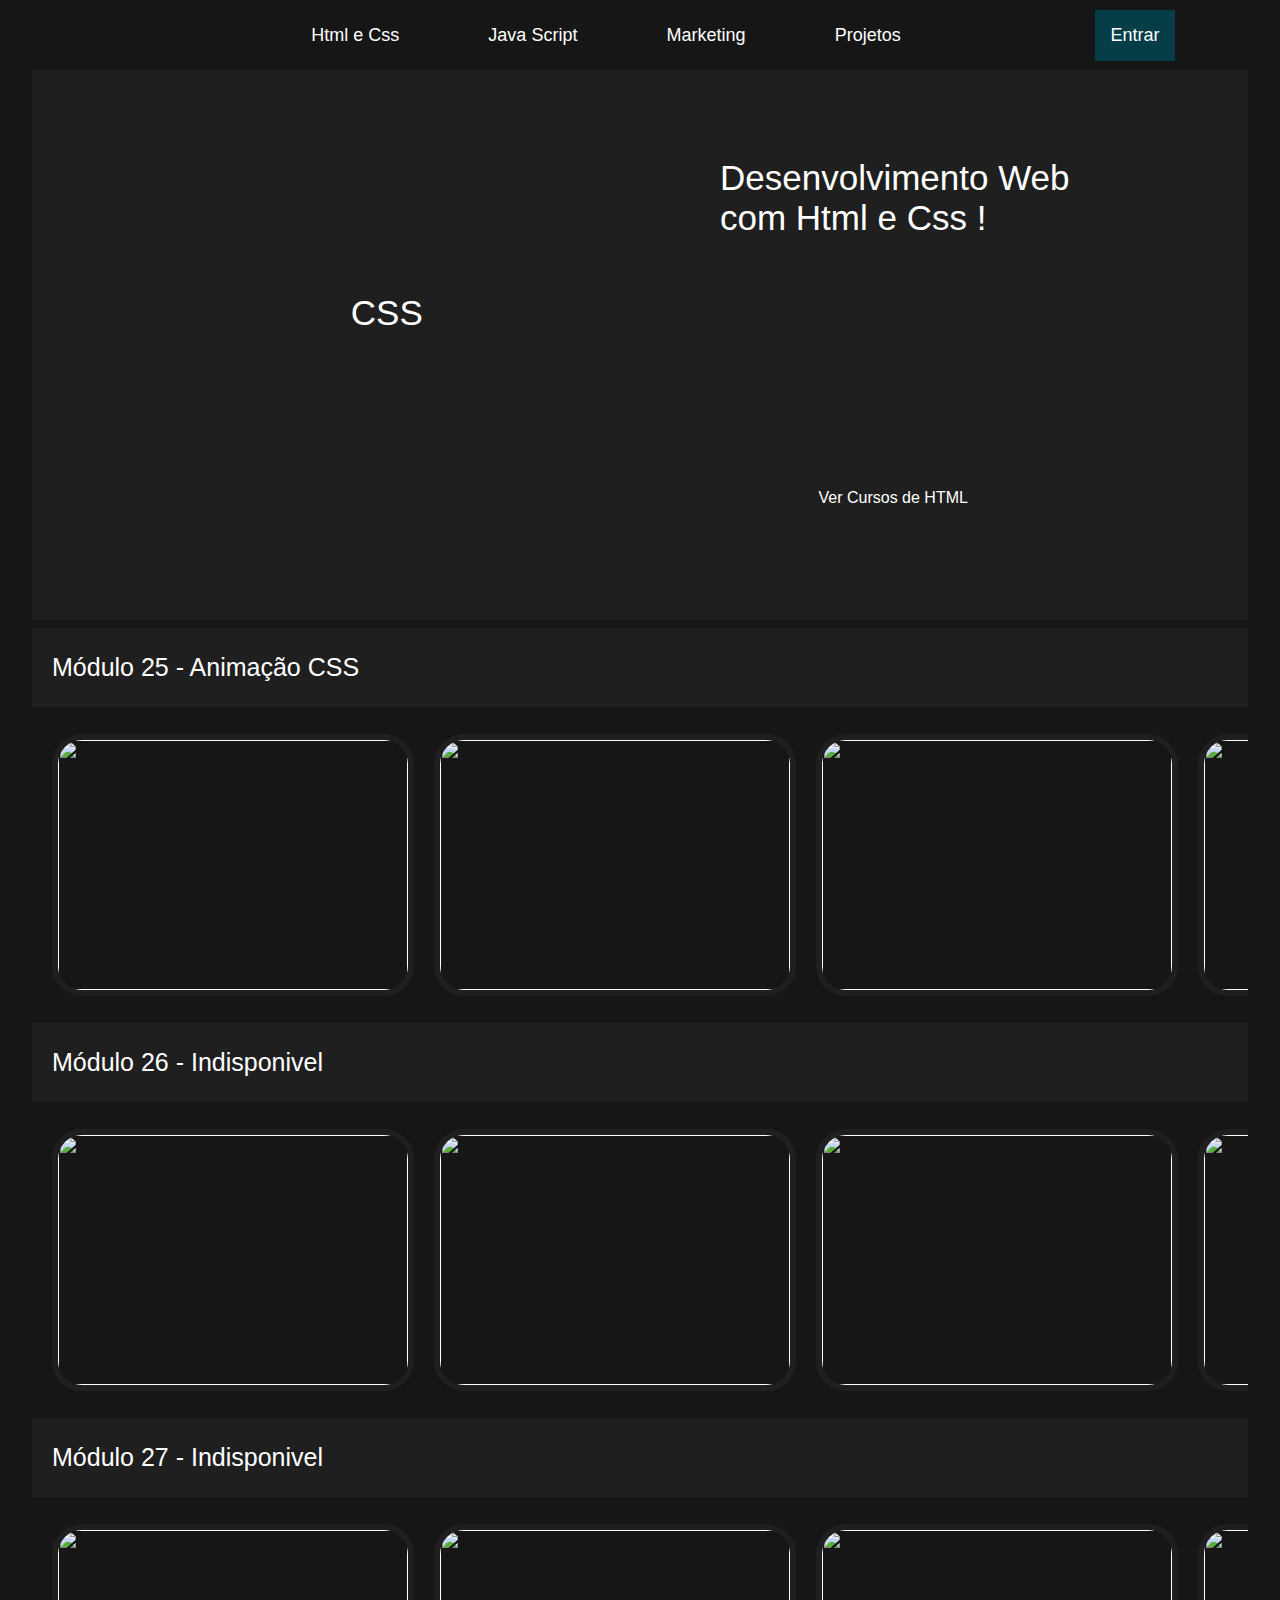
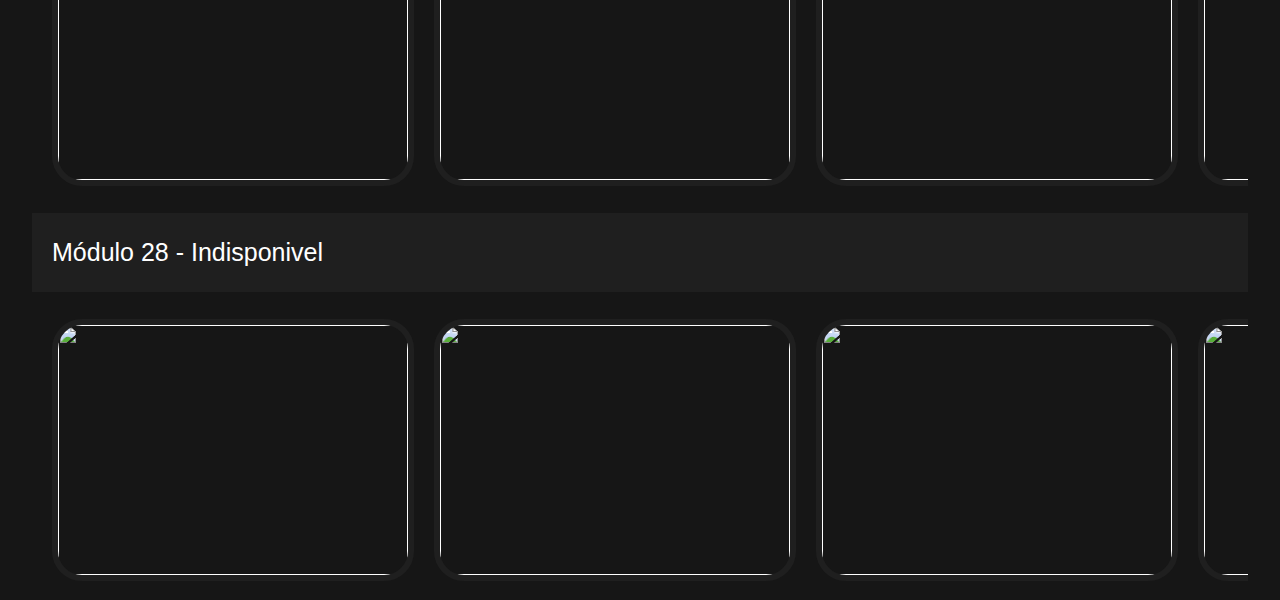
==== page/cursocss.html @ 9c3ae190 "Add files via upload" ====
<!DOCTYPE html>
<html lang="pt-br">
<head>
    <meta charset="UTF-8">
    <meta name="viewport" content="width=device-width, initial-scale=1.0">
    <script src="https://kit.fontawesome.com/7349bc3776.js" crossorigin="anonymous"></script>
    <link rel="stylesheet" href="https://cdn.jsdelivr.net/npm/bootstrap-icons@1.11.3/font/bootstrap-icons.min.css">
    <link rel="stylesheet" href="../css/header.css">
    <link rel="stylesheet" href="../css/main.css">
    <link rel="stylesheet" href="../css/footer.css">
    <link rel="stylesheet" href="../mob/headermob.css">
    <link rel="stylesheet" href="../mob/mainmob.css">
    <link rel="stylesheet" href="../mob/footer.css">
    <link rel="shortcut icon" href="https://i.postimg.cc/zvjKKqB6/logotipo.png">
    <title>Página Inicial</title>
</head>
<body>

    <style>
        body{
            background-color: #161616;
            margin: 0;
            padding: 0;
            width: 100%;
            font-family: Arial, Helvetica, sans-serif;
        }
        a{
            display: flex;
            text-decoration: none;
            color: white;
        }
    </style>
     
    <header>

        <article class="back-menumob">
            <i class="fa-solid fa-bars"></i>
        </article>

        <article class="back-logo">
            <img src="https://i.postimg.cc/zvjKKqB6/logotipo.png" alt="" id="logo-desk">
        </article>

        <nav>
            <a href="" id="dados-desknav">Html e Css</a>
            <a href="" id="dados-desknav">Java Script</a>
            <a href="" id="dados-desknav">Marketing</a>
            <a href="" id="dados-desknav">Projetos</a>
        </nav>

        <article class="back-login">
            <a href="" id="btn-login">Entrar</a>
            <i class="fa-solid fa-user" id="btn-loginmob"></i>
        </article>

    </header>

    <main>
        
        <article class="back-imgmain">
            <div id="back-html">
                <p id="text-html">CSS</p>
                <i class="fa-brands fa-css3-alt" id="icon-css"></i>
            </div>
        </article>

        <article class="back-textmain">
            <p id="titulo-textmain">Desenvolvimento Web com Html e Css !</p>

            <a href="cursohtml.html" id="btncss">Ver Cursos de HTML</a>
        </article>

        <article class="back-cursos">

            <div class="back-aulas">
                <p id="titulo-aulas">Módulo 25 - Animação CSS</p>
                <div id="back-btn">
                    <i class="fa-solid fa-caret-left" id="btn-esquerdo"></i>
                    <i class="fa-solid fa-caret-right" id="btn-direito"></i>
                </div>
            </div>

            <div class="back-videos">

                <div class="rolagem-video">
                    <a href=""><img src="https://i.postimg.cc/zDSn9Fj7/imagemdois.png" alt="" id="dados-imgvideo"></a>
                    <a href=""><img src="https://i.postimg.cc/Dyx1zfRb/imagem.png" alt="" id="dados-imgvideo"></a>
                    <a href=""><img src="https://i.postimg.cc/zDSn9Fj7/imagemdois.png" alt="" id="dados-imgvideo"></a>
                    <a href=""><img src="https://i.postimg.cc/Dyx1zfRb/imagem.png" alt="" id="dados-imgvideo"></a>
                    
                    <a href=""><img src="https://i.postimg.cc/zDSn9Fj7/imagemdois.png" alt="" id="dados-imgvideo"></a>
                    <a href=""><img src="https://i.postimg.cc/Dyx1zfRb/imagem.png" alt="" id="dados-imgvideo"></a>
                    <a href=""><img src="https://i.postimg.cc/zDSn9Fj7/imagemdois.png" alt="" id="dados-imgvideo"></a>
                    <a href=""><img src="https://i.postimg.cc/Dyx1zfRb/imagem.png" alt="" id="dados-imgvideo"></a>
                </div>     

            </div>

            <div class=""></div>
        </article>

        <article class="back-cursos">
            <div class="back-aulas">
                <p id="titulo-aulas">Módulo 26 - Indisponivel</p>
                <div id="back-btn">
                    <i class="fa-solid fa-caret-left" id="btn-esquerdodois"></i>
                    <i class="fa-solid fa-caret-right" id="btn-direitodois"></i>
                </div>
            </div>
            <div class="back-videos">
                <div class="rolagem-videodois">
                    <a href=""><img src="https://i.postimg.cc/zDSn9Fj7/imagemdois.png" alt="" id="dados-imgvideo"></a>
                    <a href=""><img src="https://i.postimg.cc/Dyx1zfRb/imagem.png" alt="" id="dados-imgvideo"></a>
                    <a href=""><img src="https://i.postimg.cc/zDSn9Fj7/imagemdois.png" alt="" id="dados-imgvideo"></a>
                    <a href=""><img src="https://i.postimg.cc/Dyx1zfRb/imagem.png" alt="" id="dados-imgvideo"></a>
                    <a href=""><img src="https://i.postimg.cc/zDSn9Fj7/imagemdois.png" alt="" id="dados-imgvideo"></a>
                    <a href=""><img src="https://i.postimg.cc/Dyx1zfRb/imagem.png" alt="" id="dados-imgvideo"></a>
                    <a href=""><img src="https://i.postimg.cc/zDSn9Fj7/imagemdois.png" alt="" id="dados-imgvideo"></a>
                    <a href=""><img src="https://i.postimg.cc/Dyx1zfRb/imagem.png" alt="" id="dados-imgvideo"></a>
                </div>


               
            </div>
            <div class=""></div>
        </article>

        <article class="back-cursos">
            <div class="back-aulas">
                <p id="titulo-aulas">Módulo 27 - Indisponivel</p>
                <div id="back-btn">
                    <i class="fa-solid fa-caret-left" id="btn-esquerdotres"></i>
                    <i class="fa-solid fa-caret-right" id="btn-direitotres"></i>
                </div>
            </div>

            <div class="back-videos">
                <div class="rolagem-videotres">
                    <a href=""><img src="https://i.postimg.cc/zDSn9Fj7/imagemdois.png" alt="" id="dados-imgvideo"></a>
                    <a href=""><img src="https://i.postimg.cc/Dyx1zfRb/imagem.png" alt="" id="dados-imgvideo"></a>
                    <a href=""><img src="https://i.postimg.cc/zDSn9Fj7/imagemdois.png" alt="" id="dados-imgvideo"></a>
                    <a href=""><img src="https://i.postimg.cc/Dyx1zfRb/imagem.png" alt="" id="dados-imgvideo"></a>
                    <a href=""><img src="https://i.postimg.cc/zDSn9Fj7/imagemdois.png" alt="" id="dados-imgvideo"></a>
                    <a href=""><img src="https://i.postimg.cc/Dyx1zfRb/imagem.png" alt="" id="dados-imgvideo"></a>
                    <a href=""><img src="https://i.postimg.cc/zDSn9Fj7/imagemdois.png" alt="" id="dados-imgvideo"></a>
                    <a href=""><img src="https://i.postimg.cc/Dyx1zfRb/imagem.png" alt="" id="dados-imgvideo"></a>
                </div>               
            </div>
            <div class=""></div>
        </article>

        <article class="back-cursos">
            <div class="back-aulas">
                <p id="titulo-aulas">Módulo 28 - Indisponivel</p>
                <div id="back-btn">
                    <i class="fa-solid fa-caret-left" id="btn-esquerdoquatro"></i>
                    <i class="fa-solid fa-caret-right" id="btn-direitoquatro"></i>
                </div>
            </div>
            <div class="back-videos">
                <div class="rolagem-videoquatro">
                    <a href=""><img src="https://i.postimg.cc/zDSn9Fj7/imagemdois.png" alt="" id="dados-imgvideo"></a>
                    <a href=""><img src="https://i.postimg.cc/Dyx1zfRb/imagem.png" alt="" id="dados-imgvideo"></a>
                    <a href=""><img src="https://i.postimg.cc/zDSn9Fj7/imagemdois.png" alt="" id="dados-imgvideo"></a>
                    <a href=""><img src="https://i.postimg.cc/Dyx1zfRb/imagem.png" alt="" id="dados-imgvideo"></a>
                    <a href=""><img src="https://i.postimg.cc/zDSn9Fj7/imagemdois.png" alt="" id="dados-imgvideo"></a>
                    <a href=""><img src="https://i.postimg.cc/Dyx1zfRb/imagem.png" alt="" id="dados-imgvideo"></a>
                    <a href=""><img src="https://i.postimg.cc/zDSn9Fj7/imagemdois.png" alt="" id="dados-imgvideo"></a>
                    <a href=""><img src="https://i.postimg.cc/Dyx1zfRb/imagem.png" alt="" id="dados-imgvideo"></a>
                </div>
            </div>
            <div class=""></div>
        </article>

    </main>

    <footer>

    </footer>
    
    <script src="js/geral.js"></script>
</body>
</html>
---- css/header.css ----
.back-menumob,#btn-loginmob{
    display: none;
}


header{
    display: flex;
    justify-content: space-evenly;
    background-color: #161616;
    width: 100%;
    height: 70px;
    position: fixed;
    z-index: 4;
}
a{
    text-decoration: none;
}

.back-logo{
    display: flex;
    justify-content: center;
    align-items: center;
    padding: 10px;
}

#logo-desk{
    padding: 20px;
    height: 50px;
}


nav{
    display: flex;
    justify-content: space-evenly;
    align-items: center;
    width: 60%;
}
#dados-desknav{
    color: white;
    font-size: 18px;
}



.back-login{
    display: flex;
    justify-content: center;
    align-items: center;
    width: 10%;
}
#btn-login{
    font-size: 18px;
    color: white;
    background-color:#053e47;
    padding:15px;
}
---- css/main.css ----
body{
    display: flex;
    justify-content: center;
    flex-wrap: wrap;
}
main{
    display: flex;
    justify-content: center;
    flex-direction: row;
    flex-wrap: wrap;
    width: 95%;
    background-color: #1f1f1f;
}


/*//////////// SISTEMA DE IMAGENS DO MAIN*/
.back-imgmain{
    display: flex;
    justify-content: center;
    align-items: center;
    width: 40%;
    height: 600px;
    padding: 10px;
}
#imgmain{
    width: 650px;
    height: 450px;
}
#back-html{
    display: flex;
    flex-wrap: wrap;
    justify-content: center;
}
#text-html{
    display: flex;
    justify-content: center;
    align-items: center;
    font-size: 35px;
    color: white;
    margin-top: 40px;
}
#icon-html{
    display: flex;
    justify-content: center;
    font-size: 280px;
    color: aqua;
    width: 100%;
}

#back-css{
    display: flex;
    flex-wrap: wrap;
    justify-content: center;
}
#text-css{
    display: flex;
    justify-content: center;
    align-items: center;
    font-size: 35px;
    color: white;
    margin-top: 40px;
}
#icon-css{
    display: flex;
    justify-content: center;
    font-size: 280px;
    color: aqua;
    width: 100%;
}



/*//////////// SISTEMA DE TEXTO DO MAIN*/
.back-textmain{
    display: flex;
    justify-content: center;
    align-items: center;
    flex-wrap: wrap;
    width: 40%;
    height: 600px;
    padding: 10px;
}

#titulo-textmain{
    display: flex;
    width: 100%;
    color:white;
    font-size: 35px;
    padding: 10px;
    margin-left: 60px;
}

#text-textmain{
    display: flex;
    width: 100%;
    color:white;
    font-size: 19px;
    margin-top: -290px;
    padding: 10px;
    margin-left: 60px;
    line-height: -190px;
}



/*//////////// SISTEMA CARROSSEL DE PRODUTOS*/
.back-cursos{
    display: flex;
    flex-wrap: wrap;
    width: 100%;
}

.back-aulas{
    display: flex;
    justify-content: space-between;
    width: 100%;
    border-bottom:8px solid #161616;
    border-top: 8px solid #161616;
}

#titulo-aulas{
    padding-left: 20px;
    color: white;
    font-size: 25px;
}


/*//////////// BOTÃO CARROSSEL DE PRODUTOS UM*/

.rolagem-video{
    display: flex;
    width: 100%;
}

#back-btn{
    display: flex;
    justify-content: space-around;
    align-items: center;
    width: 10%;
    font-size: 30px;
    color: white;
    animation: frenteum 2s;
}

#btn-esquerdo,#btn-direito{
    cursor: pointer;
}

#btn-esquerdo{
    display: none;
    animation: seta 2s ease-in-out;
    animation-fill-mode:both;
}

@keyframes seta {
    50%{
        transform: scale(1.5) rotate(180deg);   
    }
    100%{
        transform: scale(1.0);
        color: #037d97;
    }
}

#btn-esquerdo:hover{
    color: white;
}

#btn-direito{
    display: flex;
    animation: setadenovo 2s ease-in-out;
    animation-fill-mode:both;
}

@keyframes setadenovo {
    50%{
        transform: scale(1.5) rotate(-180deg);   
    }
    100%{
        transform: scale(1.0);
        color: #037d97;
    }
}

#btn-direito:hover{
    color: #037d97;
}


/*//////////// BOTÃO CARROSSEL DE PRODUTOS DOIS*/
.rolagem-videodois{
    display: flex;
    width: 100%;
}

#back-btn{
    display: flex;
    justify-content: space-around;
    align-items: center;
    width: 10%;
    font-size: 30px;
    color: white;
    animation: frenteum 2s;
}

#btn-esquerdodois,#btn-direitodois{
    cursor: pointer;
}

#btn-esquerdodois{
    display: none;
    animation: seta 2s ease-in-out;
    animation-fill-mode:both;
}

@keyframes seta {
    50%{
        transform: scale(1.5) rotate(180deg);   
    }
    100%{
        transform: scale(1.0);
        color: #037d97;
    }
}

#btn-esquerdodois:hover{
    color: white;
}

#btn-direitodois{
    display: flex;
    animation: setadenovo 2s ease-in-out;
    animation-fill-mode:both;
}

@keyframes setadenovo {
    50%{
        transform: scale(1.5) rotate(-180deg);   
    }
    100%{
        transform: scale(1.0);
        color: #037d97;
    }
}

#btn-direitodois:hover{
    color: #037d97;
}


/*//////////// BOTÃO CARROSSEL DE PRODUTOS TRÊS*/
.rolagem-videotres{
    display: flex;
    width: 100%;
}

#back-btn{
    display: flex;
    justify-content: space-around;
    align-items: center;
    width: 10%;
    font-size: 30px;
    color: white;
    animation: frenteum 2s;
}

#btn-esquerdotres,#btn-direitotres{
    cursor: pointer;
}

#btn-esquerdotres{
    display: none;
    animation: seta 2s ease-in-out;
    animation-fill-mode:both;
}

@keyframes seta {
    50%{
        transform: scale(1.5) rotate(180deg);   
    }
    100%{
        transform: scale(1.0);
        color: #037d97;
    }
}

#btn-esquerdotres:hover{
    color: white;
}

#btn-direitotres{
    display: flex;
    animation: setadenovo 2s ease-in-out;
    animation-fill-mode:both;
}

@keyframes setadenovo {
    50%{
        transform: scale(1.5) rotate(-180deg);   
    }
    100%{
        transform: scale(1.0);
        color: #037d97;
    }
}

#btn-direitotres:hover{
    color: #037d97;
}




/*//////////// BOTÃO CARROSSEL DE PRODUTOS QUATRO*/
.rolagem-videoquatro{
    display: flex;
    width: 100%;
}

#back-btn{
    display: flex;
    justify-content: space-around;
    align-items: center;
    width: 10%;
    font-size: 30px;
    color: white;
    animation: frenteum 2s;
}

#btn-esquerdoquatro,#btn-direitoquatro{
    cursor: pointer;
}

#btn-esquerdoquatro{
    display: none;
    animation: seta 2s ease-in-out;
    animation-fill-mode:both;
}

@keyframes seta {
    50%{
        transform: scale(1.5) rotate(180deg);   
    }
    100%{
        transform: scale(1.0);
        color: #037d97;
    }
}

#btn-esquerdoquatro:hover{
    color: white;
}

#btn-direitoquatro{
    display: flex;
    animation: setadenovo 2s ease-in-out;
    animation-fill-mode:both;
}

@keyframes setadenovo {
    50%{
        transform: scale(1.5) rotate(-180deg);   
    }
    100%{
        transform: scale(1.0);
        color: #037d97;
    }
}

#btn-direitoquatro:hover{
    color: #037d97;
}











/*//////////// ESTILIZAÇÃO DO CARROSSEL DE PRODUTOS*/
.back-videos{
    display: flex;
    justify-content: space-evenly;
    align-items: center;
    position: relative;
    background-color: #161616;
    overflow-x:hidden;
    width: 100%;
    height:300px;
    margin: 0;
}



.animaçao-rolagem{
    display: flex;
    animation: frenteum 2s ease-in-out;
    animation-fill-mode:both;
    
}

@keyframes frenteum {
    100%{
        margin-left: -3500px;
    }
}

#dados-imgvideo{
    width: 350px;
    height: 250px;
    margin-left: 20px;
    border: 6px solid #1f1f1f;
    border-radius: 30px;
    transition: 2s;

}

#dados-imgvideo:hover{
    border:6px solid #037d97;
    transform: scale(1.05);
}
---- mob/headermob.css ----
@media (max-width:700px) {
    nav,#btn-login{
        display: none;
    }
    header{
        position: fixed;
        z-index: 4;
    }

    #btn-loginmob{
        display: flex;
        font-size: 35px;
        color: white;
    }

    .back-menumob{
        display: flex;
        justify-content: center;
        align-items: center;
    }




    /*//////////// SISTEMA DE MENU*/

    #click-menu{
        color: white;
        font-size: 38px;
    }

    .back-quadromenu{
        display: none;
        flex-wrap: wrap;
        position: fixed;
        z-index: 4;
        background-color: #161616;
        width: 100%;
        padding: 5px;
        font-size: 20px;
        overflow-y: visible;
        margin-left: 1800px;

    }
    .ativar-quadromenu{
        display: flex;
        animation: menuativar 1s ease-in-out;
        animation-fill-mode:both;
        transition: 1s ease-in-out;
    }

    @keyframes menuativar {
        100%{
            margin-left: 0px;
        }
        
    }

    .rolagem-quadromenu{
        width: 100%;
        display: flex;
        flex-wrap: wrap;
        padding: 5px;
    }

    .back-part{
        display: flex;
        justify-content: space-between;
        align-items: center;
        background-color: #1f1f1f;
        width: 100%;
    }

    #logo-quadromenu{
        padding: 10px;
        height: 60px;
    }

    #close-quadromenu{
        padding: 10px;
        font-size:38px;
        color: white;
    }

    .back-parttwo{
        display: flex;
        justify-content: space-between;
        align-items: center;
        flex-wrap: wrap;
        background-color: #1f1f1f;
        width: 100%;
        padding: 10px;
        border-top: 8px solid #161616;
    }

    #titulomenu-redes{
        padding: 20px;
        border-radius: 20px;
        background-color: #161616;
        border: 4px solid #35b6ae;
        color: white;
        transition: 2s;
    }
    #titulomenu-contato{
        padding: 20px;
        border-radius: 20px;
        background-color: #161616;
        border: 4px solid #35b6ae;
        color: white;
        transition: 2s;
    }
    #titulomenu-redes:hover{
        background-color: #35b6ae;
        color: white;
    }
    #titulomenu-contato:hover{
        background-color: #35b6ae;
        color: white;
    }

    #redesmob-falcon{
        display: flex;
        justify-content: space-between;
        padding: 10px;
        color: white;
        border-bottom: 2px solid white;
        width: 100%;
    }
    
    #redesmob-falcon:active{
        color: #35b6ae;
    }




}
---- mob/mainmob.css ----
@media (max-width:700px) {
    .back-imgmain,#back-btn{
        display: none;
    }
    .back-textmain{
        display: flex;
        justify-content: center;
        width: 100%;
        height: 30%;
        padding: 0;
    }

    #titulo-textmain{
        display: flex;
        justify-content: center;
        margin: 0;
    }
    #text-textmain{
        display: flex;
        justify-content: center;
        align-items: center;
        text-align: justify;
        margin: 0;
        margin-top: -180px;
        width: 100%;
        line-height: 35px;
        padding-left: 20px;
    }

    .rolagem-video,.rolagem-videodois,.rolagem-videotres,.rolagem-videoquatro{
        animation: none;
        overflow-x: scroll;
    }
    #dados-imgvideo{
        margin-left:50px;
    }
    .back-aulas{
        background-color: #1f1f1f;
    }
    #btn-vermaismob{
        display: flex;
        justify-content: center;
        align-items: center;
        padding: 20px;
        font-size: 26px;
        color: #35b6ae;
    }

}
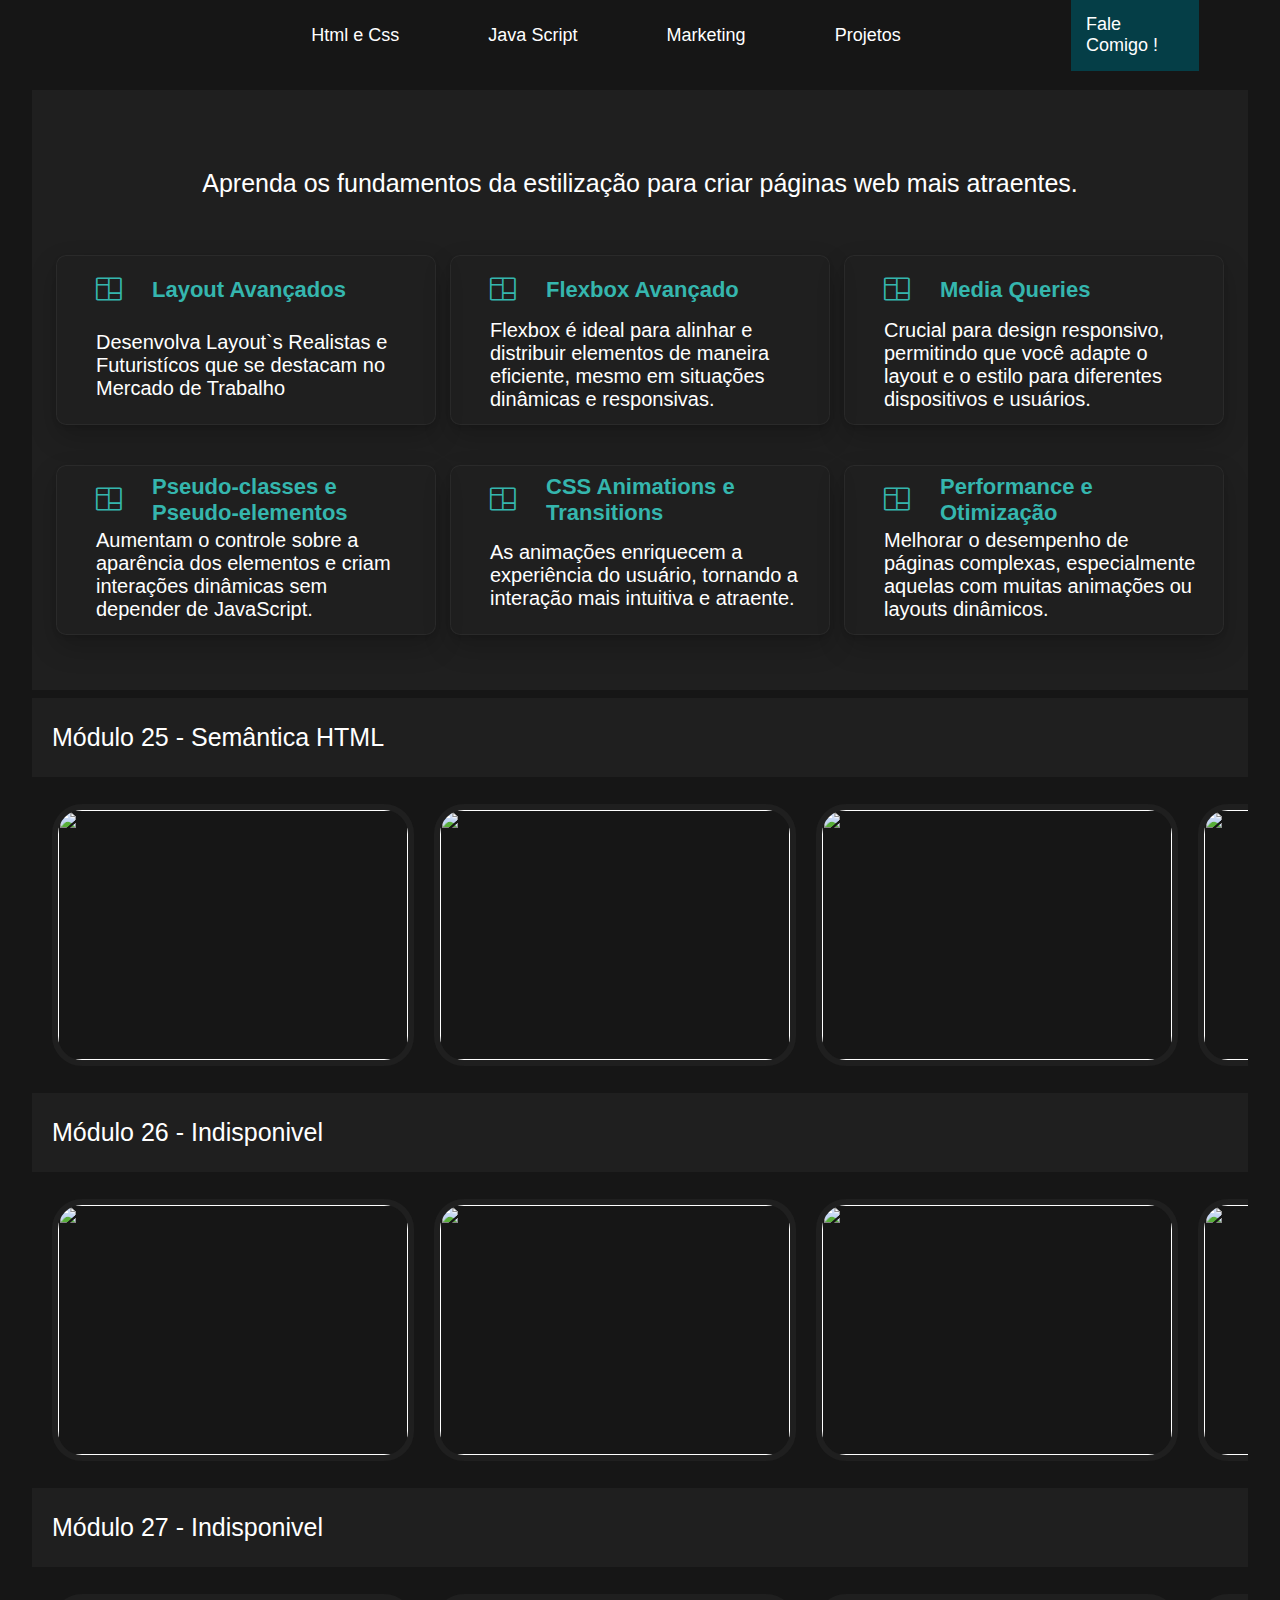
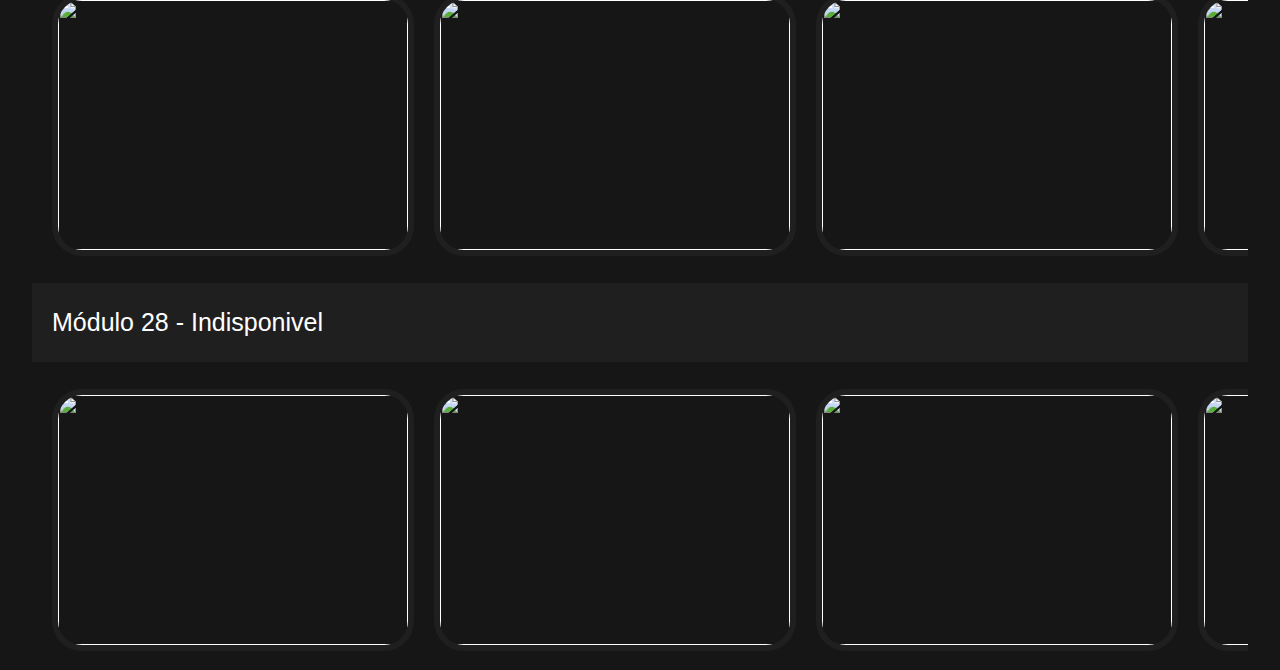
==== commit 45f871fe: "Add files via upload" ====
--- a/page/cursocss.html
+++ b/page/cursocss.html
@@ -42,38 +42,267 @@
         </article>
 
         <nav>
-            <a href="" id="dados-desknav">Html e Css</a>
-            <a href="" id="dados-desknav">Java Script</a>
-            <a href="" id="dados-desknav">Marketing</a>
-            <a href="" id="dados-desknav">Projetos</a>
+            <a href="cursohtml.html" id="dados-desknav">Html e Css</a>
+            <a href="cursojavascript.html" id="dados-desknav">Java Script</a>
+            <a href="cursomarketing.html" id="dados-desknav">Marketing</a>
+            <a href="cursoprojetos.html" id="dados-desknav">Projetos</a>
         </nav>
 
         <article class="back-login">
-            <a href="" id="btn-login">Entrar</a>
+
+
+            <a href="https://w.app/lf9KSg" id="btn-login">Fale Comigo !</a>
             <i class="fa-solid fa-user" id="btn-loginmob"></i>
         </article>
 
     </header>
 
     <main>
-        
-        <article class="back-imgmain">
-            <div id="back-html">
-                <p id="text-html">CSS</p>
-                <i class="fa-brands fa-css3-alt" id="icon-css"></i>
-            </div>
-        </article>
-
-        <article class="back-textmain">
-            <p id="titulo-textmain">Desenvolvimento Web com Html e Css !</p>
-
-            <a href="cursohtml.html" id="btncss">Ver Cursos de HTML</a>
+
+        <article class="back-sectioncurso">
+
+            <div class="mySlides" id="slidemob">
+
+                <div class="back-bemvindoum">
+                    <p id="text-bemvindo"> Bem Vindo ao Curso de CSS </p>
+                    <p id="text-frasebemvindo">Aprenda os fundamentos da estilização para criar páginas web mais atraentes.</p>
+                </div>
+
+                <div class="back-sectionbemvindo">
+
+                    <div class="fundo-backbemvindo">
+
+                        <div id="backbemvindo-titulo">
+                            <i class="bi bi-columns" id="icon-backbemvindotitulo"></i>
+                            <p id="backbemvindo-titulo">Layout Avançados</p>
+                        </div>
+
+                        <div id="backbemvindo-text">
+                            <p id="backbemvindo-textbemvindo">Desenvolva Layout`s Realistas e Futuristícos que se destacam no Mercado de Trabalho</p>
+                        </div>
+
+                    </div>
+
+                    <div class="fundo-backbemvindo">
+
+                        <div id="backbemvindo-titulo">
+                            <i class="bi bi-columns" id="icon-backbemvindotitulo"></i>
+                            <p id="backbemvindo-titulo"> Flexbox Avançado</p>
+                        </div>
+
+                        <div id="backbemvindo-text">
+                            <p id="backbemvindo-textbemvindo">Flexbox é ideal para alinhar e distribuir elementos de maneira eficiente, mesmo em situações dinâmicas e responsivas.</p>
+                        </div>
+
+                    </div>
+
+                    <div class="fundo-backbemvindo">
+
+                        <div id="backbemvindo-titulo">
+                            <i class="bi bi-columns" id="icon-backbemvindotitulo"></i>
+                            <p id="backbemvindo-titulo">Media Queries</p>
+                        </div>
+
+                        <div id="backbemvindo-text">
+                            <p id="backbemvindo-textbemvindo">Crucial para design responsivo, permitindo que você adapte o layout e o estilo para diferentes dispositivos e usuários.</p>
+                        </div>
+
+                    </div>
+
+                    <div class="fundo-backbemvindo">
+
+                        <div id="backbemvindo-titulo">
+                            <i class="bi bi-columns" id="icon-backbemvindotitulo"></i>
+                            <p id="backbemvindo-titulo">Pseudo-classes e Pseudo-elementos</p>
+                        </div>
+
+                        <div id="backbemvindo-text">
+                            <p id="backbemvindo-textbemvindo">Aumentam o controle sobre a aparência dos elementos e criam interações dinâmicas sem depender de JavaScript.</p>
+                        </div>
+
+                    </div>
+
+                    <div class="fundo-backbemvindo">
+
+                        <div id="backbemvindo-titulo">
+                            <i class="bi bi-columns" id="icon-backbemvindotitulo"></i>
+                            <p id="backbemvindo-titulo">CSS Animations e Transitions</p>
+                        </div>
+
+                        <div id="backbemvindo-text">
+                            <p id="backbemvindo-textbemvindo">As animações enriquecem a experiência do usuário, tornando a interação mais intuitiva e atraente.</p>
+                        </div>
+
+                    </div>
+
+                    <div class="fundo-backbemvindo">
+
+                        <div id="backbemvindo-titulo">
+                            <i class="bi bi-columns" id="icon-backbemvindotitulo"></i>
+                            <p id="backbemvindo-titulo">Performance e Otimização</p>
+                        </div>
+
+                        <div id="backbemvindo-text">
+                            <p id="backbemvindo-textbemvindo">Melhorar o desempenho de páginas complexas, especialmente aquelas com muitas animações ou layouts dinâmicos.</p>
+                        </div>
+
+                    </div>
+
+                </div>
+
+                <div class="back-animaiconecurso">
+                    
+                    <i class="fa-brands fa-css3-alt" id="icon-csscurso1bemvindo"></i>
+                    <i class="fa-brands fa-css3" id="icon-csssubicon1bemvindo"></i>
+                    <i class="fa-brands fa-css3-alt" id="icon-csscurso2bemvindo"></i>
+                    <i class="fa-brands fa-css3-alt" id="icon-csscurso3bemvindo"></i>
+                    <i class="fa-brands fa-css3" id="icon-csssubicon2bemvindo"></i>
+                    <i class="fa-brands fa-css3-alt" id="icon-csscurso4bemvindo"></i>
+
+                </div>
+
+                <div class="bolha-direction">
+                    <div class="fundo-bolha">
+                        <i class="fa-solid fa-circle" id="bolha-escura"></i>
+                        <i class="fa-regular fa-circle" id="bolha-clara"></i>
+                        <i class="fa-regular fa-circle" id="bolha-clara"></i>
+                        <i class="fa-regular fa-circle" id="bolha-clara"></i>
+                        <i class="fa-regular fa-circle" id="bolha-clara"></i>
+                    </div>
+
+                </div>
+            </div>
+
+            <div class="mySlides" id="slidemob">
+                <div class="back-textsectioncurso">
+                <p id="text-textsectioncurso">Cascading Style Sheets</p>
+                <p id="titulo-textsectioncurso">HTML</p>
+                <a href="cursohtml.html" id="btn-vercurso">Acessar Curso</a>
+                </div>
+
+                <div class="back-animaiconecurso">
+                    
+                    <i class="fa-brands fa-html5" id="icon-csscurso1"></i>
+                    <i class="fa-solid fa-code" id="icon-csssubicon1"></i>
+                    <i class="fa-brands fa-html5" id="icon-csscurso2"></i>
+                    <i class="fa-brands fa-html5" id="icon-csscurso3"></i>
+                    <i class="fa-solid fa-code" id="icon-csssubicon2"></i>
+                    <i class="fa-brands fa-html5" id="icon-csscurso4"></i>
+
+                </div>
+
+                <div class="bolha-direction">
+                    <div class="fundo-bolha">
+                        <i class="fa-regular fa-circle" id="bolha-clara"></i>
+                        <i class="fa-solid fa-circle" id="bolha-escura"></i>
+                        <i class="fa-regular fa-circle" id="bolha-clara"></i>
+                        <i class="fa-regular fa-circle" id="bolha-clara"></i>
+                        <i class="fa-regular fa-circle" id="bolha-clara"></i>
+                    </div>
+
+                </div>
+
+            </div>
+
+            <div class="mySlides" id="slidemob">
+                    <div class="back-textsectioncurso">
+                    <p id="text-textsectioncurso">Cascading Style Sheets</p>
+                    <p id="titulo-textsectioncurso">JAVA SCRIPT</p>
+                    <a href="cursojavascript.html" id="btn-vercurso">Acessar Curso</a>
+                    </div>
+
+                    <div class="back-animaiconecurso">
+                        <i class="fa-brands fa-square-js" id="icon-csscurso1"></i>
+                        <i class="fa-brands fa-node-js" id="icon-csssubicon1"></i>
+                        <i class="fa-brands fa-square-js" id="icon-csscurso2"></i>
+                        <i class="fa-brands fa-square-js" id="icon-csscurso3"></i>
+                        <i class="fa-brands fa-node-js" id="icon-csssubicon2"></i>
+                        <i class="fa-brands fa-square-js" id="icon-csscurso4"></i>
+                    </div>
+
+                    <div class="bolha-direction">
+                        <div class="fundo-bolha">
+                            <i class="fa-regular fa-circle" id="bolha-clara"></i>
+                            <i class="fa-regular fa-circle" id="bolha-clara"></i>
+                            <i class="fa-solid fa-circle" id="bolha-escura"></i>
+                            <i class="fa-regular fa-circle" id="bolha-clara"></i>
+                            <i class="fa-regular fa-circle" id="bolha-clara"></i>
+                        </div>
+    
+                    </div>
+
+            </div>
+
+            <div class="mySlides" id="slidemob">
+                    <div class="back-textsectioncurso">
+                    <p id="text-textsectioncurso">Cascading Style Sheets</p>
+                    <p id="titulo-textsectioncurso">MARKETING</p>
+                    <a href="marketing.html" id="btn-vercurso">Acessar Curso</a>
+                    </div>
+
+                    <div class="back-animaiconecurso">
+                        
+
+                        <i class="fa-solid fa-bullhorn" id="icon-csscurso1"></i>
+                        <i class="fa-brands fa-whatsapp" id="icon-csssubicon1"></i>
+                        <i class="fa-brands fa-facebook-f" id="icon-csscurso2"></i>
+                        <i class="fa-brands fa-instagram" id="icon-csscurso3"></i>
+                        <i class="fa-brands fa-google" id="icon-csssubicon2"></i>
+                        <i class="fa-solid fa-bullhorn" id="icon-csscurso4"></i>
+
+
+                    </div>
+
+                    <div class="bolha-direction">
+                        <div class="fundo-bolha">
+                            <i class="fa-regular fa-circle" id="bolha-clara"></i>
+                            <i class="fa-regular fa-circle" id="bolha-clara"></i>
+                            <i class="fa-regular fa-circle" id="bolha-clara"></i>
+                            <i class="fa-solid fa-circle" id="bolha-escura"></i>
+                            <i class="fa-regular fa-circle" id="bolha-clara"></i>
+                        </div>
+    
+                    </div>
+
+            </div>
+
+            <div class="mySlides" id="slidemob">
+
+                    <div class="back-textsectioncurso">
+                    <p id="text-textsectioncurso">Cascading Style Sheets</p>
+                    <p id="titulo-textsectioncurso">PROJETOS</p>
+                    <a href="projetos.html" id="btn-vercurso">Acessar Curso</a>
+                    </div>
+
+                    <div class="back-animaiconecurso">
+                        
+                        <i class="fa-brands fa-free-code-camp" id="icon-csscurso1"></i>
+                        <i class="fa-solid fa-laptop-code" id="icon-csssubicon1"></i>
+                        <i class="fa-brands fa-free-code-camp" id="icon-csscurso2"></i>
+                        <i class="fa-brands fa-free-code-camp" id="icon-csscurso3"></i>
+                        <i class="fa-solid fa-laptop-code" id="icon-csssubicon2"></i>
+                        <i class="fa-brands fa-free-code-camp" id="icon-csscurso4"></i>
+                    </div>
+
+                    <div class="bolha-direction">
+                        <div class="fundo-bolha">
+                            <i class="fa-regular fa-circle" id="bolha-clara"></i>
+                            <i class="fa-regular fa-circle" id="bolha-clara"></i>
+                            <i class="fa-regular fa-circle" id="bolha-clara"></i>
+                            <i class="fa-regular fa-circle" id="bolha-clara"></i>
+                            <i class="fa-solid fa-circle" id="bolha-escura"></i>
+                        </div>
+    
+                    </div>
+
+            </div>
+                
         </article>
 
         <article class="back-cursos">
 
             <div class="back-aulas">
-                <p id="titulo-aulas">Módulo 25 - Animação CSS</p>
+                <p id="titulo-aulas">Módulo 25 - Semântica HTML</p>
                 <div id="back-btn">
                     <i class="fa-solid fa-caret-left" id="btn-esquerdo"></i>
                     <i class="fa-solid fa-caret-right" id="btn-direito"></i>
@@ -178,6 +407,6 @@
 
     </footer>
     
-    <script src="js/geral.js"></script>
+    <script src="../js/geral.js"></script>
 </body>
 </html>--- a/css/header.css
+++ b/css/header.css
@@ -1,4 +1,4 @@
-.back-menumob,#btn-loginmob{
+.back-menumob,#btn-loginmob,.back-quadromenu,#btn-vermaismob{
     display: none;
 }
 
--- a/css/main.css
+++ b/css/main.css
@@ -3,103 +3,346 @@
     justify-content: center;
     flex-wrap: wrap;
 }
+#titulo-textsectioncursomobile{
+    display: none;
+}
 main{
     display: flex;
-    justify-content: center;
+    justify-content: space-between;
     flex-direction: row;
     flex-wrap: wrap;
     width: 95%;
     background-color: #1f1f1f;
-}
-
-
-/*//////////// SISTEMA DE IMAGENS DO MAIN*/
-.back-imgmain{
-    display: flex;
-    justify-content: center;
-    align-items: center;
-    width: 40%;
+    margin-top: 90px;
+}
+
+
+
+/*//////////// SISTEMA DE SLIDE DE SECTION*/
+.back-sectioncurso{
+    display: flex;
+    width: 100%;
     height: 600px;
+    overflow: hidden;
+}
+
+.mySlides{
+    display: flex;
+    flex-wrap: wrap;
+    color: white;
+    width: 100%;
+    height: 100%;
+}
+
+
+/*--- TEXTO PRINCIPAL ---*/
+.back-textsectioncurso{
+    display: flex;
+    justify-content: center;
+    align-items: center;
+    flex-direction: column;
+    overflow: none;
+    flex-wrap: wrap;
+    width: 100%;
+    background: rgb(31,31,31);
+    background: radial-gradient(circle, rgba(3, 170, 204, 0.071) 2%, rgba(22,22,22,1) 55%);
+}
+#text-textsectioncurso{
+    display: flex;
+    justify-content: center;
+    align-items: center; 
+    width: 100%;
+    font-size: 23px;
+    word-spacing: 8px;
+    margin-top: 0px;
+    transform: translateY(30px);
+    color: #35b6ae;
+    font-weight: bold;
+    animation: corsubtitulo 2s both ease-in-out;
+    opacity: 10;
+    font-family:'Lucida Sans', 'Lucida Sans Regular', 'Lucida Grande', 'Lucida Sans Unicode', Geneva, Verdana, sans-serif;
+}
+
+
+#titulo-textsectioncurso{
+    display: flex;
+    justify-content: center;
+    align-items: center;
+    width: 100%;
+    font-size: 125px;
+    margin-top: 0px;
+    animation: opacidadeicon 2s both ease-in-out;
+    opacity: 10;
+}
+#btn-vercurso{
+    display: flex;
+    justify-content: center;
+    align-items: center;
+    width: 20%;
+    background-color:#053e47;
+    margin-top: -100px;
     padding: 10px;
-}
-#imgmain{
-    width: 650px;
-    height: 450px;
-}
-#back-html{
-    display: flex;
-    flex-wrap: wrap;
-    justify-content: center;
-}
-#text-html{
-    display: flex;
-    justify-content: center;
-    align-items: center;
-    font-size: 35px;
-    color: white;
-    margin-top: 40px;
-}
-#icon-html{
-    display: flex;
-    justify-content: center;
-    font-size: 280px;
-    color: aqua;
-    width: 100%;
-}
-
-#back-css{
-    display: flex;
-    flex-wrap: wrap;
-    justify-content: center;
-}
-#text-css{
-    display: flex;
-    justify-content: center;
-    align-items: center;
-    font-size: 35px;
-    color: white;
-    margin-top: 40px;
-}
-#icon-css{
-    display: flex;
-    justify-content: center;
-    font-size: 280px;
-    color: aqua;
-    width: 100%;
-}
-
-
-
-/*//////////// SISTEMA DE TEXTO DO MAIN*/
-.back-textmain{
-    display: flex;
-    justify-content: center;
-    align-items: center;
-    flex-wrap: wrap;
-    width: 40%;
+    font-size: 22px;
+    z-index: 3;
+    animation: opacidadeicon 2s both ease-in-out;
+    opacity: 10;
+}
+#btn-vercurso:hover{
+    background-color: #037d97;
+}
+
+/*//////////// SISTEMA MAIN DE BOAS VINDAS*/
+
+.back-bemvindoum{
+    display: flex;
+    flex-wrap: wrap;
+    justify-content: center;
+    flex-direction: column;
+    align-items: center;
+    width: 100%;
+    height: 25%;
+    padding: 0px;
+}
+#text-bemvindo{
+    display: flex;
+    align-items: center;
+    justify-content: center;
+    width: 25%;
+    font-size: 18px;
+    padding: 10px;
+    background-color: #35b6ae;
+    color: white;
+    opacity: 0;
+    animation: corsubtitulobemvindo 2s both ease;
+
+}
+#text-frasebemvindo{
+    display: flex;
+    align-items: center;
+    justify-content: center;
+    text-align: center;
+    width: 90%;
+    font-size: 25px;
+    margin-top: -15px;
+    padding: 10px;
+
+}
+
+.back-sectionbemvindo{
+    display: flex;
+    justify-content:space-evenly;
+    flex-wrap: wrap;
+    width: 100%;
+    height: 70%;
+    padding: 10px;
+}
+
+.fundo-backbemvindo{
+    display: flex;
+    flex-wrap: wrap;
+    justify-content: center;
+    padding: 10px;
+    width: 360px ;
+    height: 150px;
+    z-index: 2;
+    border-radius: 10px;
+    transition: 0.3s;
+    cursor: pointer;
+    box-shadow: rgba(0, 0, 0, 0.2) 0px 12px 28px 0px, rgba(0, 0, 0, 0.1) 0px 2px 4px 0px, rgba(255, 255, 255, 0.05) 0px 0px 0px 1px inset;
+}
+
+.fundo-backbemvindo:hover{
+    background-color: #053e47;
+    border-radius: 0px;
+}
+
+#backbemvindo-titulo,#backbemvindo-text{
+    display: flex;
+    align-items: center;
+    justify-content: left;
+    width: 100%;
+    height: 20%;
+    padding: 10px;
+    padding-left: 30px;
+}
+
+#icon-backbemvindotitulo{
+    font-size: 26px;
+}
+
+#backbemvindo-titulo{
+    font-size: 22px;
+    font-weight: bold;
+    color: #35b6ae;
+}
+
+#backbemvindo-textbemvindo{
+    font-size: 20px;
+}
+
+
+/*--- ANIMAÇÃO TELA DE BOAS VINDAS ---*/
+#icon-csscurso1bemvindo{
+    font-size: 65px;
+    transform: translateY(-220px) rotate(30deg);
+    opacity: 10;
+    animation: opacidadeicon 2s both ease-in-out;
+    transition: 2s;
+}
+
+#icon-csscurso2bemvindo{
+    color: #35b6ae;
+    font-size: 65px;
+    transform: translateY(70px) translateX(-110px) rotate(-30deg);
+    animation: opacidadeicon 2s both ease-in-out;
+    opacity: 10;
+}
+#icon-csscurso3bemvindo{
+    color: #35b6ae;
+    font-size: 65px;
+    transform: translateY(70px) translateX(110px) rotate(30deg);
+    animation: opacidadeicon 2s both ease-in-out;
+    opacity: 10;
+}
+#icon-csscurso4bemvindo{
+    font-size: 65px;
+    animation: opacidadeicon 2s both ease-in-out;
+    opacity: 10;
+    transform: translateY(-210px) translateX(52px) rotate(-30deg);
+}
+#icon-csssubicon1bemvindo{
+    font-size: 25px;
+    color: #037d97;
+    animation: opacidadeicon 2s both ease-in-out;
+    transform: translateY(-165px) translateX(115px) rotate(30deg);   
+    opacity: 10; 
+}
+#icon-csssubicon2bemvindo{
+    font-size: 25px;
+    color: #037d97;
+    transform: translateY(-165px) translateX(-115px) rotate(-28deg);  
+    animation: opacidadeicon 2s both ease-in-out;
+    opacity: 10;  
+}
+
+/*--- ANIMAÇÃO DE ICONES ---*/
+@keyframes opacidadeicon {
+
+    100%{
+        opacity: 10;
+    }
+}
+
+@keyframes corsubtitulobemvindo {
+    50%{
+        background-color: #053e47;
+    }
+    100%{
+        opacity: 10;
+        color: white;
+        background-color: #037d97;
+    }
+}
+
+
+.bolha-direction{
+    display: flex;
+    justify-content: center;
+    align-items: center;
+    width: 95%;
+    position: absolute;
+    overflow-x: hidden;
+    transform: translateY(570px);
+}
+.fundo-bolha{
+    display: flex;
+    justify-content: space-evenly;
+    align-items: center;
+    width: 12%;
+}
+
+
+/*//////////// SISTEMA DE ANIMAÇÃO DE ICONES*/
+.back-animaiconecurso{
+    display: flex;
+    justify-content:space-around;
+    align-items: center;
+    width: 95%;
     height: 600px;
-    padding: 10px;
-}
-
-#titulo-textmain{
-    display: flex;
-    width: 100%;
-    color:white;
-    font-size: 35px;
-    padding: 10px;
-    margin-left: 60px;
-}
-
-#text-textmain{
-    display: flex;
-    width: 100%;
-    color:white;
-    font-size: 19px;
-    margin-top: -290px;
-    padding: 10px;
-    margin-left: 60px;
-    line-height: -190px;
-}
+    position: absolute;
+}
+
+#icon-csscurso1{
+    font-size: 65px;
+    transform: translateY(-120px) rotate(30deg);
+    opacity: 10;
+    animation: opacidadeicon 2s both ease-in-out;
+}
+#icon-csscurso2{
+    color: #35b6ae;
+    font-size: 65px;
+    transform: translateY(90px) translateX(-110px) rotate(-30deg);
+    animation: opacidadeicon 2s both ease-in-out;
+    opacity: 10;
+}
+#icon-csscurso3{
+    color: #35b6ae;
+    font-size: 65px;
+    transform: translateY(90px) translateX(110px) rotate(30deg);
+    animation: opacidadeicon 2s both ease-in-out;
+    opacity: 10;
+}
+#icon-csscurso4{
+    font-size: 65px;
+    animation: opacidadeicon 2s both ease-in-out;
+    opacity: 10;
+    transform: translateY(-130px) translateX(52px) rotate(-30deg);
+}
+#icon-csssubicon1{
+    font-size: 45px;
+    color: #037d97;
+    transform: translateY(-175px) translateX(115px) rotate(30deg);   
+    animation: opacidadeicon 2s both ease-in-out;
+    opacity: 10; 
+}
+#icon-csssubicon2{
+    font-size: 45px;
+    color: #037d97;
+    transform: translateY(-175px) translateX(-115px) rotate(-28deg);  
+    animation: opacidadeicon 2s both ease-in-out;
+    opacity: 10;  
+}
+
+/*--- ANIMAÇÃO DE ICONES ---*/
+@keyframes opacidadeicon {
+    50%{
+        opacity: 0;
+        transform: scale(1.3);
+    }
+    100%{
+        transform: 1.0;
+    }
+}
+
+@keyframes corsubtitulo {
+    50%{
+        color: #053e47;
+        opacity: 0;
+    }
+    100%{
+        opacity: 10;
+        color: #037d97;
+    }
+}
+
+
+
+
+
+
+
+
+
 
 
 
--- a/mob/headermob.css
+++ b/mob/headermob.css
@@ -89,6 +89,7 @@
         flex-wrap: wrap;
         background-color: #1f1f1f;
         width: 100%;
+        height: 58%;
         padding: 10px;
         border-top: 8px solid #161616;
     }
--- a/mob/mainmob.css
+++ b/mob/mainmob.css
@@ -1,31 +1,8 @@
 @media (max-width:700px) {
-    .back-imgmain,#back-btn{
+    #back-btn{
         display: none;
     }
-    .back-textmain{
-        display: flex;
-        justify-content: center;
-        width: 100%;
-        height: 30%;
-        padding: 0;
-    }
 
-    #titulo-textmain{
-        display: flex;
-        justify-content: center;
-        margin: 0;
-    }
-    #text-textmain{
-        display: flex;
-        justify-content: center;
-        align-items: center;
-        text-align: justify;
-        margin: 0;
-        margin-top: -180px;
-        width: 100%;
-        line-height: 35px;
-        padding-left: 20px;
-    }
 
     .rolagem-video,.rolagem-videodois,.rolagem-videotres,.rolagem-videoquatro{
         animation: none;
@@ -46,4 +23,73 @@
         color: #35b6ae;
     }
 
+
+
+
+    #slidemob{
+        width: 100%;
+    }
+
+
+    #text-textsectioncurso{
+        display: flex;
+        justify-content: center;
+        text-align: center;
+        transform: translateY(-0px);
+        margin-top: -90px;
+        z-index: 3;
+    }
+    #titulo-textsectioncurso{
+        display: flex;
+        justify-content: center;
+        text-align: center;
+        font-size: 90px;
+        margin-top: -0px;
+        transform: translateY(40px);
+        z-index: 3;
+
+        
+    }
+    #btn-vercurso{
+        margin-top: 0px;
+        transform: translateY(0px);
+        width: 80%;
+    }
+
+    /*--- ANIMAÇÃO TELA DE BOAS VINDAS ---*/
+
+    #icon-csscurso1{
+        z-index:1;
+        color: #35b6ae;
+        transform: translateY(-260px) rotate(30deg);
+    }
+    #icon-csscurso4{
+        z-index:1;
+        transform: translateY(-260px) rotate(-30deg);
+    }
+
+    #icon-csscurso2{
+        z-index:1;
+        color: white;
+        transform: translateY(190px) translateX(-120px) rotate(30deg);
+    }
+    #icon-csscurso3{
+        z-index:1;
+        transform: translateY(190px) translateX(120px) rotate(-30deg);
+    }
+
+    #icon-csssubicon1{
+        z-index:1;
+        color: white;
+        transform: translateY(-100px) translateX(-40px) rotate(30deg);
+    }
+    #icon-csssubicon2{
+        z-index:1;
+        transform: translateY(90px) translateX(60px) rotate(-30deg);
+    }
+
+    #titulo-textsectioncursomobile{
+        display: flex;
+        font-size: 40px;
+    }
 }